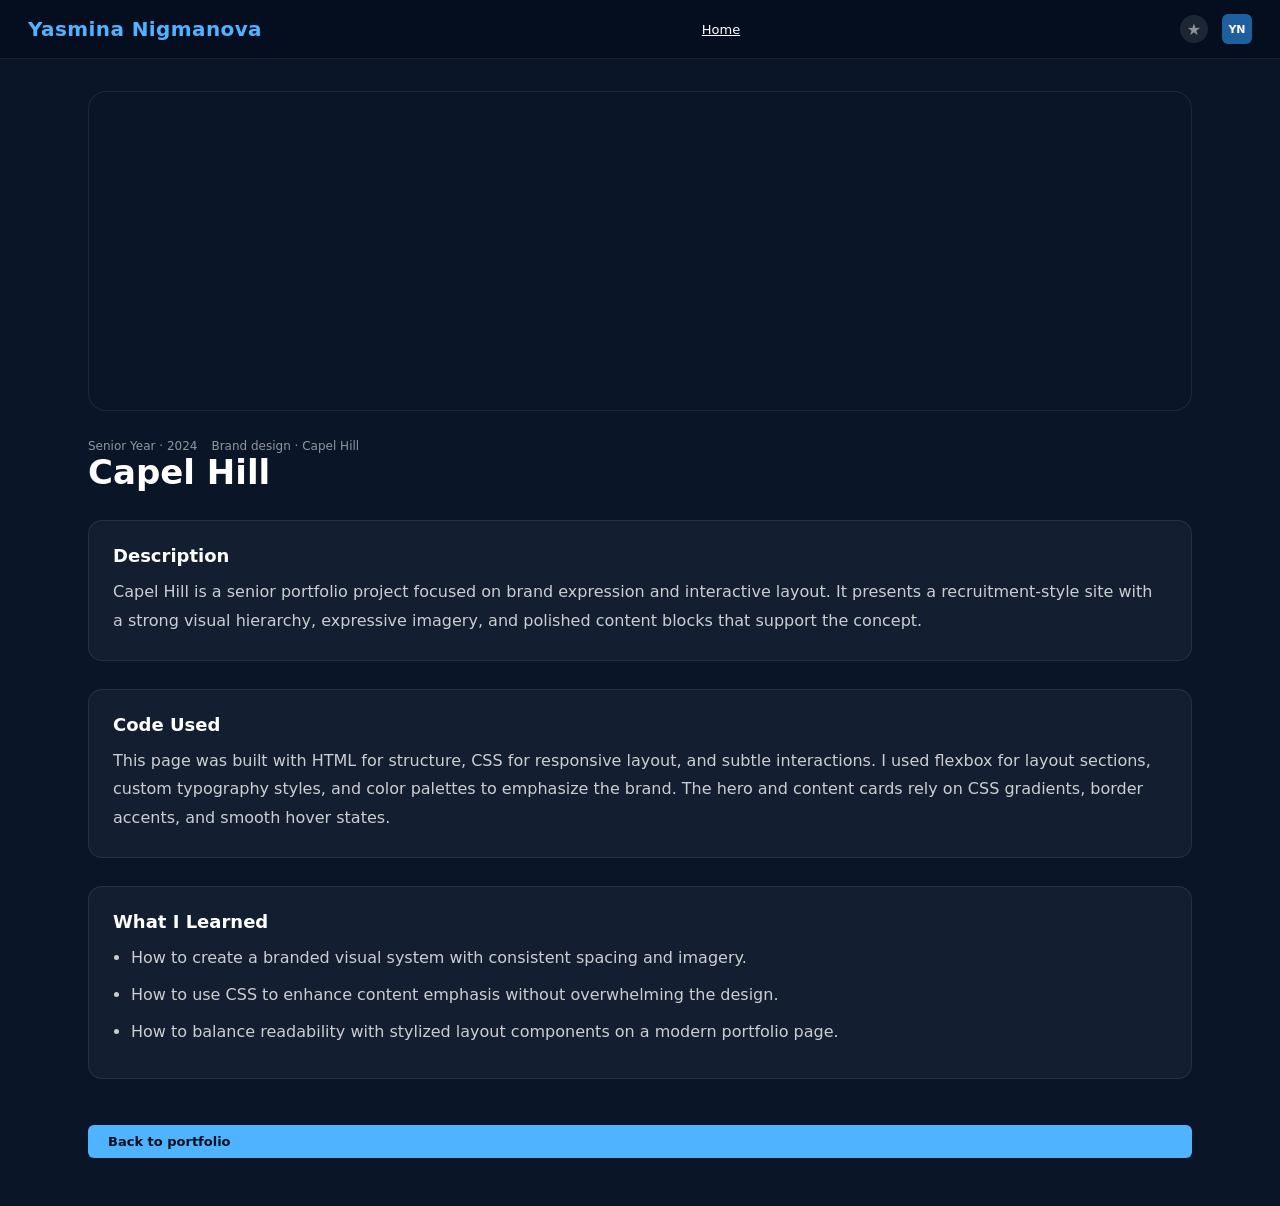
==== capel-hill.html @ 8546c020 "Check if updated correctly" ====
<!DOCTYPE html>
<html lang="en">
<head>
  <meta charset="UTF-8" />
  <meta name="viewport" content="width=device-width, initial-scale=1.0" />
  <title>Capel Hill | Learn More</title>
  <link rel="stylesheet" href="style.css" />
</head>
<body>
  <nav class="nav">
    <span class="nav-logo"><a href="index.html" style="color: inherit; text-decoration: none;">Yasmina Nigmanova</a></span>
    <div class="nav-links">
      <a class="nav-link active" href="index.html">Home</a>
    </div>
    <div class="nav-right">
      <div class="nav-icon">&#9733;</div>
      <div class="nav-avatar">YN</div>
    </div>
  </nav>

  <main class="project-page">
    <div class="project-detail">
      <div class="project-detail-banner" style="background-image: url('imgs/CollegeRecruitment_Sr.png');"></div>
      <div>
        <div class="project-detail-meta">
          <span>Senior Year · 2024</span>
          <span>Brand design · Capel Hill</span>
        </div>
        <h1 class="project-detail-heading">Capel Hill</h1>
      </div>

      <section class="detail-section">
        <h2>Description</h2>
        <p>Capel Hill is a senior portfolio project focused on brand expression and interactive layout. It presents a recruitment-style site with a strong visual hierarchy, expressive imagery, and polished content blocks that support the concept.</p>
      </section>

      <section class="detail-section">
        <h2>Code Used</h2>
        <p>This page was built with HTML for structure, CSS for responsive layout, and subtle interactions. I used flexbox for layout sections, custom typography styles, and color palettes to emphasize the brand. The hero and content cards rely on CSS gradients, border accents, and smooth hover states.</p>
      </section>

      <section class="detail-section">
        <h2>What I Learned</h2>
        <ul>
          <li>How to create a branded visual system with consistent spacing and imagery.</li>
          <li>How to use CSS to enhance content emphasis without overwhelming the design.</li>
          <li>How to balance readability with stylized layout components on a modern portfolio page.</li>
        </ul>
      </section>

      <a class="btn-play" href="index.html">Back to portfolio</a>
    </div>
  </main>
</body>
</html>
---- style.css ----
*, *::before, *::after { box-sizing: border-box; margin: 0; padding: 0; }

body {
  background: #0a1628;
  color: #fff;
  font-family: 'Segoe UI', system-ui, sans-serif;
  min-height: 100vh;
  overflow: hidden; /* For splash screen */
}

button { cursor: pointer; font-family: inherit; }

/* Splash Screen Styling */
#splash-screen {
    position: fixed;
    top: 0;
    left: 0;
    width: 100%;
    height: 100vh;
    background: radial-gradient(circle, #1a1d29 0%, #0a1628 100%);
    display: flex;
    justify-content: center;
    align-items: center;
    z-index: 999;
    transition: opacity 1s ease-out;
}

.logo {
    width: 200px;
    animation: zoomIn 2.5s ease-in-out forwards;
}

@keyframes zoomIn {
    0% { transform: scale(0.8); opacity: 0; }
    50% { transform: scale(1.05); opacity: 1; }
    100% { transform: scale(1); opacity: 1; }
}

/* ── Nav ────────────────────────────────────────────── */
.nav {
  background: #040e1f;
  display: flex;
  align-items: center;
  justify-content: space-between;
  padding: 14px 28px;
  border-bottom: 0.5px solid rgba(255,255,255,0.08);
  position: sticky;
  top: 0;
  z-index: 100;
}

.nav-logo {
  font-size: 20px;
  font-weight: 700;
  color: #4fb3ff;
  letter-spacing: 0.4px;
}

.nav-links { display: flex; gap: 24px; }

.nav-link {
  font-size: 13px;
  color: rgba(255,255,255,0.55);
  cursor: pointer;
  transition: color 0.2s;
}
.nav-link:hover, .nav-link.active { color: #fff; }

.nav-right { display: flex; align-items: center; gap: 14px; }

.nav-icon {
  width: 28px; height: 28px;
  border-radius: 50%;
  background: rgba(255,255,255,0.1);
  display: flex; align-items: center; justify-content: center;
  color: rgba(255,255,255,0.5);
  cursor: pointer;
}

.nav-avatar {
  width: 30px; height: 30px;
  border-radius: 6px;
  background: #1e5fa0;
  display: flex; align-items: center; justify-content: center;
  font-size: 11px; font-weight: 700; color: #fff;
  cursor: pointer;
}

/* ── Hero ───────────────────────────────────────────── */
.hero {
  position: relative;
  background: #0d1f3a;
  height: 380px;
  display: flex;
  align-items: flex-end;
  overflow: hidden;
}

.hero-grid-bg {
  position: absolute; inset: 0;
  background:
    repeating-linear-gradient(0deg, rgba(255,255,255,0.02) 0px, rgba(255,255,255,0.02) 1px, transparent 1px, transparent 40px),
    repeating-linear-gradient(90deg, rgba(255,255,255,0.02) 0px, rgba(255,255,255,0.02) 1px, transparent 1px, transparent 40px);
}

.hero-badge {
  position: absolute; top: 24px; left: 28px; z-index: 2;
  background: rgba(79,179,255,0.15);
  border: 0.5px solid rgba(79,179,255,0.4);
  border-radius: 4px;
  padding: 4px 10px;
  font-size: 11px; color: #4fb3ff; letter-spacing: 0.5px;
}

.hero-screenshot-area {
  position: absolute; right: 0; top: 0; bottom: 0; width: 55%;
  background: rgba(255,255,255,0.03);
  border-left: 0.5px solid rgba(255,255,255,0.06);
  display: flex; align-items: center; justify-content: center;
}

.hero-screenshot-area::before {
  content: '';
  position: absolute;
  left: 0;
  top: 0;
  bottom: 0;
  width: 140px;
  background: linear-gradient(to right, rgba(13,31,58,0.85), transparent);
  pointer-events: none;
}

.screenshot-label { font-size: 11px; color: rgba(255,255,255,0.2); }

.hero-content {
  position: relative; z-index: 2;
  padding: 32px; width: 50%;
}

.hero-eyebrow {
  font-size: 11px; color: #4fb3ff;
  text-transform: uppercase; letter-spacing: 1.2px;
  margin-bottom: 10px;
}

.hero-title {
  font-size: 34px; font-weight: 700; line-height: 1.15;
  color: #fff; margin-bottom: 12px;
}

.hero-desc {
  font-size: 13px; color: rgba(255,255,255,0.55);
  line-height: 1.7; margin-bottom: 20px; max-width: 340px;
}

.hero-actions { display: flex; gap: 10px; flex-wrap: wrap; }

.btn-play {
  background: #4fb3ff; color: #040e1f;
  border: none; border-radius: 6px;
  padding: 9px 20px; font-size: 13px; font-weight: 700;
  display: flex; align-items: center; gap: 6px;
  transition: background 0.2s;
  text-decoration: none;
}
.btn-play:hover { background: #79c8ff; }

.btn-info {
  background: rgba(255,255,255,0.12); color: #fff;
  border: 0.5px solid rgba(255,255,255,0.2);
  border-radius: 6px; padding: 9px 20px; font-size: 13px;
  transition: background 0.2s;
}
.btn-info:hover { background: rgba(255,255,255,0.22); }

.hero-screenshot-box {
  width: 98%; height: 88%;
  background: rgba(255,255,255,0.06);
  background-size: cover;
  background-position: center;
  border-radius: 12px;
  border: 0.5px solid rgba(255,255,255,0.1);
  display: flex; align-items: center; justify-content: center;
}

.hero-screenshot-placeholder {
  display: flex; flex-direction: column;
  align-items: center; justify-content: center;
  gap: 8px;
  color: rgba(255,255,255,0.25);
}

.hero-carousel-nav {
  display: flex; align-items: center; gap: 10px;
  margin-top: 12px;
}

.hero-carousel-counter {
  font-size: 12px;
  color: rgba(255,255,255,0.65);
}

.carousel-nav-button {
  width: 32px; height: 32px;
  border: 1px solid rgba(255,255,255,0.18);
  border-radius: 50%;
  background: rgba(255,255,255,0.08);
  color: #fff;
  display: flex; align-items: center; justify-content: center;
  cursor: pointer;
  transition: background 0.2s;
}

.carousel-nav-button:hover {
  background: rgba(255,255,255,0.18);
}

/* Position carousel side arrows similar to row arrows, keep counter centered */
.carousel-nav-button.side {
  position: absolute;
  top: 50%;
  transform: translateY(-50%);
  z-index: 3;
  width: 40px;
  height: 40px;
  border-radius: 50%;
  border: 1px solid rgba(79,179,255,0.35);
  background: rgba(79,179,255,0.18);
  color: #fff;
  display: flex; align-items: center; justify-content: center;
}
.carousel-nav-button.side.left { left: 12px; }
.carousel-nav-button.side.right { right: 12px; }

/* Remove underline for learn-more anchor buttons */
.btn-info, a.btn-info { text-decoration: none; }

/* Expanded cards grid for "Browse all" when a wrapper has .expanded */
.cards-row-wrapper.expanded .cards-row {
  display: grid;
  grid-template-columns: repeat(5, 1fr);
  gap: 20px;
  overflow: visible;
  padding: 0 28px 12px;
}
.cards-row-wrapper.expanded .card {
  width: auto !important;
  max-width: none;
}
.cards-row-wrapper.expanded .card .card-thumb { height: 180px; }

/* Responsive fallback for smaller screens */
@media (max-width: 1100px) {
  .cards-row-wrapper.expanded .cards-row { grid-template-columns: repeat(3, 1fr); }
}
@media (max-width: 700px) {
  .cards-row-wrapper.expanded .cards-row { grid-template-columns: repeat(1, 1fr); }
}

.project-page {
  padding: 32px 28px 48px;
  max-width: 1160px;
  margin: 0 auto;
}

.project-detail {
  display: grid;
  gap: 28px;
}

.project-detail-banner {
  width: 100%;
  min-height: 320px;
  border-radius: 18px;
  background-size: cover;
  background-position: center;
  background-repeat: no-repeat;
  border: 0.5px solid rgba(255,255,255,0.08);
}

.project-detail-meta {
  display: flex;
  flex-wrap: wrap;
  gap: 14px;
  align-items: center;
}

.project-detail-meta span {
  font-size: 12px;
  color: rgba(255,255,255,0.55);
}

.project-detail-heading {
  font-size: 34px;
  font-weight: 700;
  line-height: 1.15;
  color: #fff;
  margin: 0;
}

.detail-section {
  background: rgba(255,255,255,0.04);
  border: 0.5px solid rgba(255,255,255,0.08);
  border-radius: 14px;
  padding: 24px;
}

.detail-section h2 {
  font-size: 18px;
  color: #fff;
  margin-bottom: 12px;
}

.detail-section p,
.detail-section ul {
  color: rgba(255,255,255,0.78);
  line-height: 1.8;
}

.detail-section ul {
  padding-left: 18px;
}

.detail-section li {
  margin-bottom: 8px;
}

.project-page .btn-play {
  margin-top: 18px;
}

.project-page a.btn-play,
.project-page a.btn-info {
  text-decoration: none;
}

/* ══════════════════════════════════════════════════════
   TECH BRAND STRIP  — each logo has its own identity
══════════════════════════════════════════════════════ */

.brand-strip {
  display: flex;
  gap: 10px;
  padding: 20px 28px;
  flex-wrap: wrap;
}

.brand-tile {
  flex: 1;
  min-width: 100px;
  background: #0c1c33;
  border: 0.5px solid rgba(255,255,255,0.09);
  border-radius: 10px;
  padding: 20px 12px;
  display: flex; align-items: center; justify-content: center;
  cursor: pointer;
  transition: border-color 0.2s, background 0.2s;
}
.brand-tile:hover {
  border-color: rgba(255,255,255,0.28);
  background: #142236;
}

.brand-html:hover {
  background: rgba(228,77,38,0.18);
}

.brand-css:hover {
  background: rgba(41,101,241,0.18);
}

.brand-js:hover {
  background: rgba(240,219,79,0.18);
}

.brand-vue:hover {
  background: rgba(66,184,131,0.18);
}

.brand-json:hover {
  background: rgba(200,206,216,0.18);
}

/* ── HTML  ·  Bangers (condensed comic slab) · orange-red fire ── */
.brand-html {
  font-family: 'Bangers', cursive;
  font-size: 26px;
  letter-spacing: 2px;
  color: #e44d26;
  text-shadow: 2px 2px 0px #7a200e;
}

/* ── CSS  ·  Righteous (bold rounded) · electric cobalt blue ── */
.brand-css {
  font-family: 'Righteous', cursive;
  font-size: 26px;
  letter-spacing: 1.5px;
  color: #2965f1;
  text-shadow: 2px 2px 0px #0d2a7a;
}

/* ── JavaScript  ·  Permanent Marker (handwritten bold) · golden yellow ── */
.brand-js {
  font-family: 'Permanent Marker', cursive;
  font-size: 28px;
  color: #f0db4f;
  letter-spacing: -1px;
  text-shadow: 2px 2px 0px #6b5d00;
  line-height: 1.3;
}

/* ── Vue  ·  Orbitron (geometric sci-fi) · emerald green ── */
.brand-vue {
  font-family: 'Orbitron', sans-serif;
  font-size: 18px;
  font-weight: 700;
  color: #42b883;
  letter-spacing: 3px;
  text-shadow: 0 0 12px rgba(66,184,131,0.4);
}

/* ── JSON  ·  Share Tech Mono (terminal monospace) · cool silver ── */
.brand-json {
  font-family: 'Share Tech Mono', monospace;
  font-size: 17px;
  color: #c8ced8;
  letter-spacing: 1px;
}


/* ── Sections ───────────────────────────────────────── */
.section { padding: 28px 28px 10px; }
.section-last { padding-bottom: 24px; }

.section-header {
  display: flex; align-items: center; justify-content: space-between;
  margin-bottom: 16px;
}

.section-title { font-size: 16px; font-weight: 700; color: #fff; }

.section-more {
  font-size: 12px; color: rgba(255,255,255,0.38);
  cursor: pointer; transition: color 0.2s;
}
.section-more:hover { color: rgba(255,255,255,0.7); }

/* ── Cards Row ──────────────────────────────────────── */
.cards-row-wrapper {
  position: relative;
  overflow: visible;
}

.cards-row-wrapper.scroll-mask::before,
.cards-row-wrapper.scroll-mask::after {
  content: '';
  position: absolute;
  top: 0;
  bottom: 0;
  width: 80px;
  pointer-events: none;
  z-index: 1;
}

.cards-row-wrapper.scroll-mask::before {
  left: 0;
  background: linear-gradient(to right, rgba(10,22,40,0.94), transparent);
}

.cards-row-wrapper.scroll-mask::after {
  right: 0;
  background: linear-gradient(to left, rgba(10,22,40,0.94), transparent);
}

.cards-row {
  display: flex; gap: 12px;
  overflow-x: auto; padding: 0 48px 4px;
  scrollbar-width: none;
  scroll-behavior: smooth;
}
.cards-row.expanded {
  flex-wrap: wrap;
  overflow-x: visible;
  padding: 0;
  justify-content: flex-start;
}
.cards-row.expanded .card-wide {
  margin-bottom: 12px;
}
.cards-row-wrapper.expanded {
  overflow: visible;
}
.cards-row::-webkit-scrollbar { display: none; }

.senior-row,
.junior-row {
  padding-right: 220px;
}

.senior-row .card,
.junior-row .card {
  width: 250px;
}

.senior-row .wide-thumb,
.junior-row .wide-thumb {
  height: 160px;
}

.scroll-button {
  position: absolute;
  top: 50%; transform: translateY(-50%);
  width: 34px; height: 34px;
  border: 1px solid rgba(79,179,255,0.35);
  border-radius: 50%;
  background: rgba(79,179,255,0.18);
  color: #fff;
  display: flex;
  align-items: center;
  justify-content: center;
  cursor: pointer;
  transition: background 0.2s, transform 0.2s;
  z-index: 3;
}
.scroll-button:hover { background: rgba(79,179,255,0.28); transform: translateY(-50%) scale(1.05); }
.scroll-button.left { left: -8px; }
.scroll-button.right { right: -8px; }

.skill-grid { flex-wrap: wrap; overflow: visible; }

/* ── Card Base ──────────────────────────────────────── */
.card {
  flex: 0 0 auto; border-radius: 8px; overflow: hidden;
  background: rgba(255,255,255,0.04);
  border: 0.5px solid rgba(255,255,255,0.07);
  cursor: pointer; transition: border-color 0.2s, background 0.2s;
}
.card:hover {
  border-color: rgba(255,255,255,0.2);
  background: rgba(255,255,255,0.08);
}

.card-thumb {
  background: rgba(255,255,255,0.05);
  display: flex; align-items: center; justify-content: center;
  position: relative;
  overflow: hidden;
}

.project-thumb { padding: 0; }
.project-image {
  width: 100%; height: 100%;
  background-color: rgba(255,255,255,0.08);
  background-size: cover; background-position: center;
  background-repeat: no-repeat;
  transition: transform 0.4s ease;
}
.project-thumb:hover .project-image { transform: scale(1.05); }
.project-play {
  position: absolute; right: 12px; bottom: 12px;
  z-index: 2;
}

.card-body { padding: 10px 12px; }
.card-title { font-size: 13px; font-weight: 600; color: #fff; margin-bottom: 3px; }
.card-title.sm { font-size: 12px; }
.card-sub { font-size: 11px; color: rgba(255,255,255,0.38); }

/* Card size variants */
.card-continue { width: 250px; }
.continue-thumb { height: 160px; position: relative; }

.card-wide { width: 250px; }
.wide-thumb { height: 160px; }

.card-tall { width: 150px; }
.tall-thumb { height: 205px; }

.card-sq { width: 130px; }
.sq-thumb { height: 100px; }

/* ── Play circle ────────────────────────────────────── */
.play-circle {
  width: 38px; height: 38px; border-radius: 50%;
  background: rgba(0, 0, 0, 0.55);
  border: 1px solid rgba(255,255,255,0.22);
  display: flex; align-items: center; justify-content: center;
  transition: background 0.2s, transform 0.2s;
}
.play-circle:hover { background: rgba(0, 0, 0, 0.72); transform: scale(1.05); }

/* ── Progress bar ───────────────────────────────────── */
.prog-track {
  height: 3px; background: rgba(255,255,255,0.1);
  border-radius: 2px; margin-top: 8px;
}
.prog-fill {
  height: 3px; background: #4fb3ff;
  border-radius: 2px; transition: width 0.4s ease;
}

/* ── About card ─────────────────────────────────────── */
.about-card {
  display: flex;
  border-radius: 10px;
  background: rgba(255,255,255,0.04);
  border: 0.5px solid rgba(255,255,255,0.07);
  overflow: hidden;
}

.about-avatar-wrap {
  width: 100px; flex-shrink: 0;
  background: rgba(255,255,255,0.06);
  display: flex; align-items: center; justify-content: center;
}

.about-content { padding: 14px 16px; flex: 1; }
.about-name { font-size: 14px; font-weight: 700; color: #fff; margin-bottom: 6px; }
.about-bio { font-size: 11px; color: rgba(255,255,255,0.45); line-height: 1.7; }
.about-pills { margin-top: 10px; display: flex; gap: 8px; flex-wrap: wrap; }

.pill {
  display: inline-flex; align-items: center; gap: 4px;
  font-size: 11px; padding: 3px 9px; border-radius: 20px;
  background: rgba(255,255,255,0.08); color: rgba(255,255,255,0.5);
}

/* ── Footer ─────────────────────────────────────────── */
.footer {
  background: #040e1f;
  padding: 20px 28px;
  border-top: 0.5px solid rgba(255,255,255,0.08);
  display: flex; align-items: center; justify-content: space-between;
  flex-wrap: wrap; gap: 12px; margin-top: 12px;
}

.footer-logo { font-size: 15px; font-weight: 700; color: #4fb3ff; }

.footer-links { display: flex; gap: 20px; }
.footer-link {
  font-size: 11px; color: rgba(255,255,255,0.3);
  cursor: pointer; transition: color 0.2s;
}
.footer-link:hover { color: rgba(255,255,255,0.7); }

.footer-copy { font-size: 11px; color: rgba(255,255,255,0.18); }


/* ── Skills Slider ──────────────────────────────────── */
.skills-container {
  display: flex;
  flex-direction: column;
  gap: 24px;
}

.skill-item {
  display: flex;
  flex-direction: column;
  gap: 8px;
}

.skill-header {
  display: flex;
  justify-content: space-between;
  align-items: center;
}

.skill-name {
  font-size: 13px;
  font-weight: 600;
  color: #fff;
}

.skill-level {
  font-size: 12px;
  color: rgba(255,255,255,0.6);
  font-weight: 500;
}

.skill-bar {
  height: 8px;
  background: rgba(255,255,255,0.1);
  border-radius: 4px;
  overflow: hidden;
}

.skill-fill {
  height: 100%;
  background: linear-gradient(90deg, #4fb3ff, #00d4ff);
  border-radius: 4px;
  transition: width 0.6s ease;
}

/* ── Responsive ─────────────────────────────────────── */
@media (max-width: 640px) {
  .nav-links { display: none; }
  .hero { height: auto; flex-direction: column; }
  .hero-screenshot-area {
    position: relative; width: 100%; height: 180px;
    border-left: none; border-top: 0.5px solid rgba(255,255,255,0.06);
  }
  .hero-content { width: 100%; }
  .hero-title { font-size: 26px; }
  .brand-strip { gap: 8px; }
  .brand-tile { min-width: 80px; padding: 14px 8px; }
  .footer { flex-direction: column; align-items: flex-start; }
}
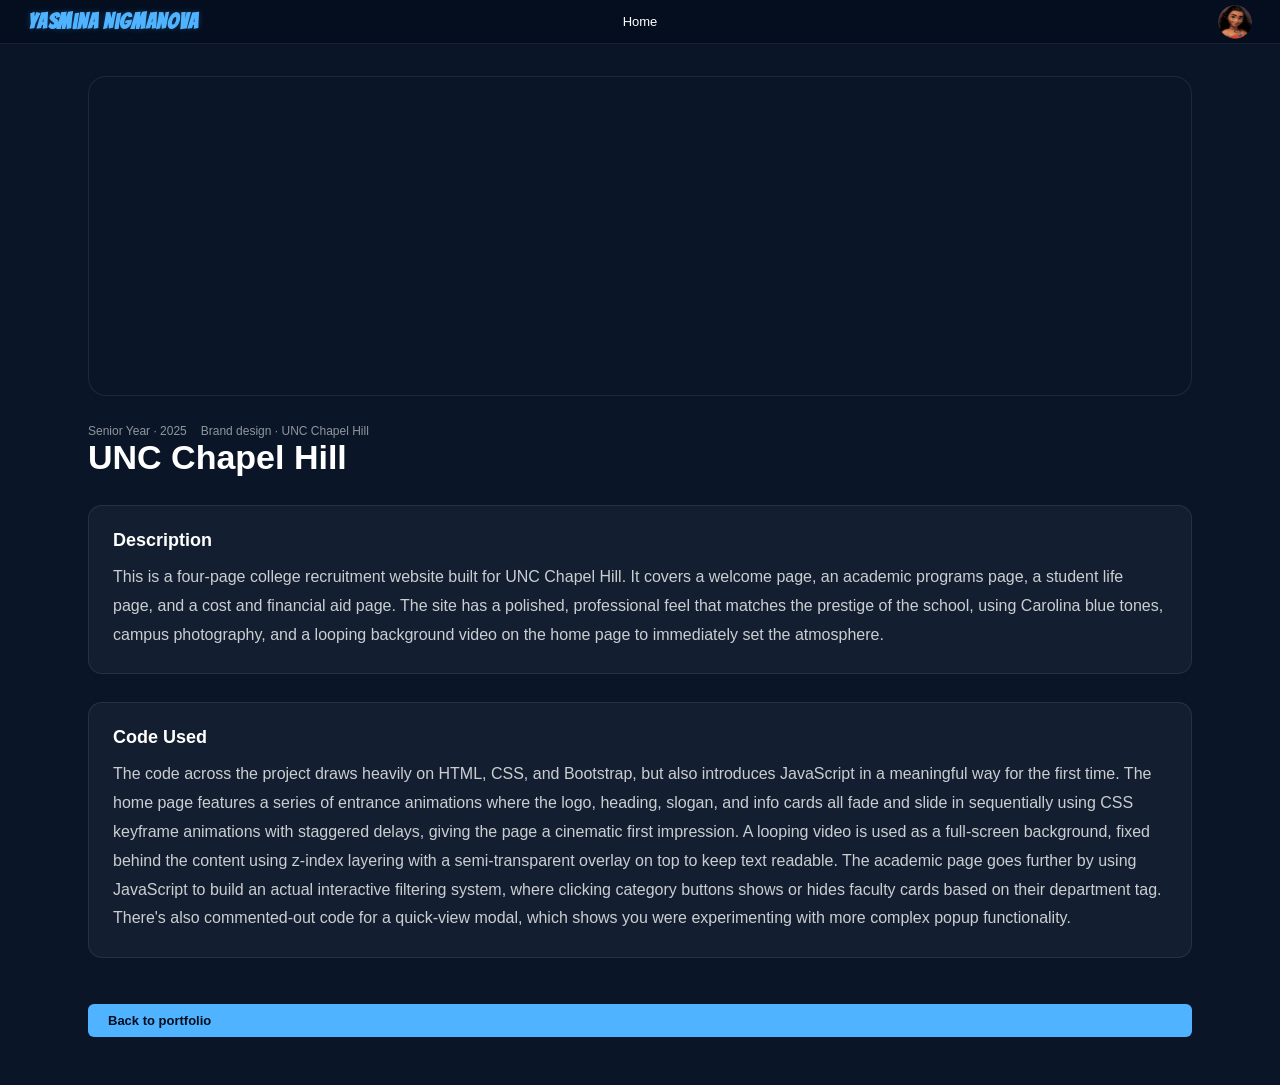
==== commit 99836925: "Finished (just need Shailis website link and screenshot to add)" ====
--- a/capel-hill.html
+++ b/capel-hill.html
@@ -3,7 +3,7 @@
 <head>
   <meta charset="UTF-8" />
   <meta name="viewport" content="width=device-width, initial-scale=1.0" />
-  <title>Capel Hill | Learn More</title>
+  <title>UNC Chapel Hill | Learn More</title>
   <link rel="stylesheet" href="style.css" />
 </head>
 <body>
@@ -13,8 +13,12 @@
       <a class="nav-link active" href="index.html">Home</a>
     </div>
     <div class="nav-right">
-      <div class="nav-icon">&#9733;</div>
-      <div class="nav-avatar">YN</div>
+      <div class="nav-icon">
+        <svg width="14" height="14" viewBox="0 0 24 24" fill="none" stroke="currentColor" stroke-width="2">
+          <circle cx="11" cy="11" r="8"/><line x1="21" y1="21" x2="16.65" y2="16.65"/>
+        </svg>
+      </div>
+      <div class="nav-avatar"><img src="imgs/Moana.png" alt="Avatar" style="width: 100%; height: 100%; border-radius: 50%; object-fit: cover;"></div>
     </div>
   </nav>
 
@@ -23,29 +27,20 @@
       <div class="project-detail-banner" style="background-image: url('imgs/CollegeRecruitment_Sr.png');"></div>
       <div>
         <div class="project-detail-meta">
-          <span>Senior Year · 2024</span>
-          <span>Brand design · Capel Hill</span>
+          <span>Senior Year · 2025</span>
+          <span>Brand design · UNC Chapel Hill</span>
         </div>
-        <h1 class="project-detail-heading">Capel Hill</h1>
+        <h1 class="project-detail-heading">UNC Chapel Hill</h1>
       </div>
 
       <section class="detail-section">
         <h2>Description</h2>
-        <p>Capel Hill is a senior portfolio project focused on brand expression and interactive layout. It presents a recruitment-style site with a strong visual hierarchy, expressive imagery, and polished content blocks that support the concept.</p>
+        <p>This is a four-page college recruitment website built for UNC Chapel Hill. It covers a welcome page, an academic programs page, a student life page, and a cost and financial aid page. The site has a polished, professional feel that matches the prestige of the school, using Carolina blue tones, campus photography, and a looping background video on the home page to immediately set the atmosphere.</p>
       </section>
 
       <section class="detail-section">
         <h2>Code Used</h2>
-        <p>This page was built with HTML for structure, CSS for responsive layout, and subtle interactions. I used flexbox for layout sections, custom typography styles, and color palettes to emphasize the brand. The hero and content cards rely on CSS gradients, border accents, and smooth hover states.</p>
-      </section>
-
-      <section class="detail-section">
-        <h2>What I Learned</h2>
-        <ul>
-          <li>How to create a branded visual system with consistent spacing and imagery.</li>
-          <li>How to use CSS to enhance content emphasis without overwhelming the design.</li>
-          <li>How to balance readability with stylized layout components on a modern portfolio page.</li>
-        </ul>
+        <p>The code across the project draws heavily on HTML, CSS, and Bootstrap, but also introduces JavaScript in a meaningful way for the first time. The home page features a series of entrance animations where the logo, heading, slogan, and info cards all fade and slide in sequentially using CSS keyframe animations with staggered delays, giving the page a cinematic first impression. A looping video is used as a full-screen background, fixed behind the content using z-index layering with a semi-transparent overlay on top to keep text readable. The academic page goes further by using JavaScript to build an actual interactive filtering system, where clicking category buttons shows or hides faculty cards based on their department tag. There's also commented-out code for a quick-view modal, which shows you were experimenting with more complex popup functionality. </p>
       </section>
 
       <a class="btn-play" href="index.html">Back to portfolio</a>
--- a/style.css
+++ b/style.css
@@ -1,12 +1,19 @@
+
+/* ====== Base Styles & Typography ====== */
+@import url('https://fonts.googleapis.com/css2?family=Bangers&family=Permanent+Marker&family=Orbitron:wght@700&family=Righteous&family=Share+Tech+Mono&display=swap');
 
 *, *::before, *::after { box-sizing: border-box; margin: 0; padding: 0; }
 
 body {
   background: #0a1628;
   color: #fff;
-  font-family: 'Segoe UI', system-ui, sans-serif;
+  font-family: -apple-system, BlinkMacSystemFont, 'Segoe UI', 'Trebuchet MS', sans-serif;
   min-height: 100vh;
-  overflow: hidden; /* For splash screen */
+}
+
+.nav-link,
+.nav-logo a {
+  text-decoration: none;
 }
 
 button { cursor: pointer; font-family: inherit; }
@@ -42,7 +49,7 @@
   background: #040e1f;
   display: flex;
   align-items: center;
-  justify-content: space-between;
+  justify-content: center;
   padding: 14px 28px;
   border-bottom: 0.5px solid rgba(255,255,255,0.08);
   position: sticky;
@@ -50,42 +57,48 @@
   z-index: 100;
 }
 
-.nav-logo {
-  font-size: 20px;
+.nav-logo,
+.nav-logo a {
+  font-family: 'Bangers', cursive;
+  font-size: 22px;
   font-weight: 700;
   color: #4fb3ff;
-  letter-spacing: 0.4px;
-}
-
-.nav-links { display: flex; gap: 24px; }
+  letter-spacing: 0.8px;
+  text-shadow: 0 0 6px rgba(79,179,255,0.25);
+}
+
+.nav-logo { position: absolute; left: 28px; }
+
+.nav-links { display: flex; gap: 28px; }
 
 .nav-link {
   font-size: 13px;
-  color: rgba(255,255,255,0.55);
+  color: rgba(255,255,255,0.75);
   cursor: pointer;
   transition: color 0.2s;
 }
 .nav-link:hover, .nav-link.active { color: #fff; }
 
-.nav-right { display: flex; align-items: center; gap: 14px; }
-
-.nav-icon {
-  width: 28px; height: 28px;
+.nav-right {
+  position: absolute;
+  right: 28px;
+  display: flex;
+  align-items: center;
+  gap: 14px;
+}
+
+.nav-icon { display: none; }
+
+.nav-avatar {
+  width: 34px; height: 34px;
   border-radius: 50%;
-  background: rgba(255,255,255,0.1);
-  display: flex; align-items: center; justify-content: center;
-  color: rgba(255,255,255,0.5);
+  background: transparent;
+  display: flex; align-items: center; justify-content: center;
+  overflow: hidden;
   cursor: pointer;
 }
 
-.nav-avatar {
-  width: 30px; height: 30px;
-  border-radius: 6px;
-  background: #1e5fa0;
-  display: flex; align-items: center; justify-content: center;
-  font-size: 11px; font-weight: 700; color: #fff;
-  cursor: pointer;
-}
+.nav-avatar img { width: 100%; height: 100%; object-fit: cover; }
 
 /* ── Hero ───────────────────────────────────────────── */
 .hero {
@@ -131,11 +144,23 @@
   pointer-events: none;
 }
 
+.hero-screenshot-area::after {
+  content: '';
+  position: absolute;
+  right: 0;
+  top: 0;
+  bottom: 0;
+  width: 120px;
+  background: linear-gradient(to left, rgba(10,22,40,0.72), transparent);
+  pointer-events: none;
+}
+
 .screenshot-label { font-size: 11px; color: rgba(255,255,255,0.2); }
 
 .hero-content {
   position: relative; z-index: 2;
-  padding: 32px; width: 50%;
+  width: 42%; margin-left: 18px;
+  padding: 32px 32px 32px 48px;
 }
 
 .hero-eyebrow {
@@ -258,6 +283,7 @@
   .cards-row-wrapper.expanded .cards-row { grid-template-columns: repeat(1, 1fr); }
 }
 
+/* ====== Detail Page Layout ====== */
 .project-page {
   padding: 32px 28px 48px;
   max-width: 1160px;
@@ -452,65 +478,68 @@
   overflow: visible;
 }
 
+
+.cards-row {
+  display: flex; gap: 14px;
+  overflow-x: auto; padding: 0 40px 4px;
+  scrollbar-width: none;
+  scroll-behavior: smooth;
+}
+.cards-row.expanded {
+  flex-wrap: wrap;
+  overflow-x: visible;
+  padding: 0;
+  justify-content: flex-start;
+}
+.cards-row.expanded .card-wide {
+  margin-bottom: 12px;
+}
+.cards-row-wrapper.expanded {
+  overflow: visible;
+}
+.cards-row::-webkit-scrollbar { display: none; }
+
 .cards-row-wrapper.scroll-mask::before,
 .cards-row-wrapper.scroll-mask::after {
   content: '';
   position: absolute;
   top: 0;
   bottom: 0;
-  width: 80px;
+  width: 100px;
   pointer-events: none;
   z-index: 1;
 }
 
 .cards-row-wrapper.scroll-mask::before {
   left: 0;
-  background: linear-gradient(to right, rgba(10,22,40,0.94), transparent);
+  background: linear-gradient(to right, rgba(10,22,40,0.96), transparent);
 }
 
 .cards-row-wrapper.scroll-mask::after {
   right: 0;
-  background: linear-gradient(to left, rgba(10,22,40,0.94), transparent);
-}
-
-.cards-row {
-  display: flex; gap: 12px;
-  overflow-x: auto; padding: 0 48px 4px;
-  scrollbar-width: none;
-  scroll-behavior: smooth;
-}
-.cards-row.expanded {
-  flex-wrap: wrap;
-  overflow-x: visible;
-  padding: 0;
-  justify-content: flex-start;
-}
-.cards-row.expanded .card-wide {
-  margin-bottom: 12px;
-}
-.cards-row-wrapper.expanded {
-  overflow: visible;
-}
-.cards-row::-webkit-scrollbar { display: none; }
+  background: linear-gradient(to left, rgba(10,22,40,0.96), transparent);
+}
 
 .senior-row,
 .junior-row {
-  padding-right: 220px;
+  padding-right: 180px;
 }
 
 .senior-row .card,
 .junior-row .card {
-  width: 250px;
+  width: calc((100% - 56px) / 5);
+  min-width: 205px;
+  max-width: 260px;
 }
 
 .senior-row .wide-thumb,
 .junior-row .wide-thumb {
-  height: 160px;
+  height: 180px;
 }
 
 .scroll-button {
   position: absolute;
-  top: 50%; transform: translateY(-50%);
+  top: 45%; transform: translateY(-50%);
   width: 34px; height: 34px;
   border: 1px solid rgba(79,179,255,0.35);
   border-radius: 50%;
@@ -624,6 +653,23 @@
   display: inline-flex; align-items: center; gap: 4px;
   font-size: 11px; padding: 3px 9px; border-radius: 20px;
   background: rgba(255,255,255,0.08); color: rgba(255,255,255,0.5);
+}
+
+/* Yearbook image strip inside About */
+.yearbook-grid {
+  display: flex; gap: 10px; margin-top: 14px;
+  overflow-x: auto; padding-bottom: 6px; padding-top: 6px;
+}
+.yearbook-item { flex: 0 0 auto; }
+.yearbook-item img {
+  width: 96px; height: 96px; object-fit: cover;
+  border-radius: 8px; border: 0.5px solid rgba(255,255,255,0.06);
+  transition: transform 0.22s ease, box-shadow 0.22s ease;
+}
+.yearbook-item img:hover { transform: translateY(-4px) scale(1.03); box-shadow: 0 6px 18px rgba(0,0,0,0.45); }
+
+@media (max-width: 640px) {
+  .yearbook-item img { width: 76px; height: 76px; }
 }
 
 /* ── Footer ─────────────────────────────────────────── */
